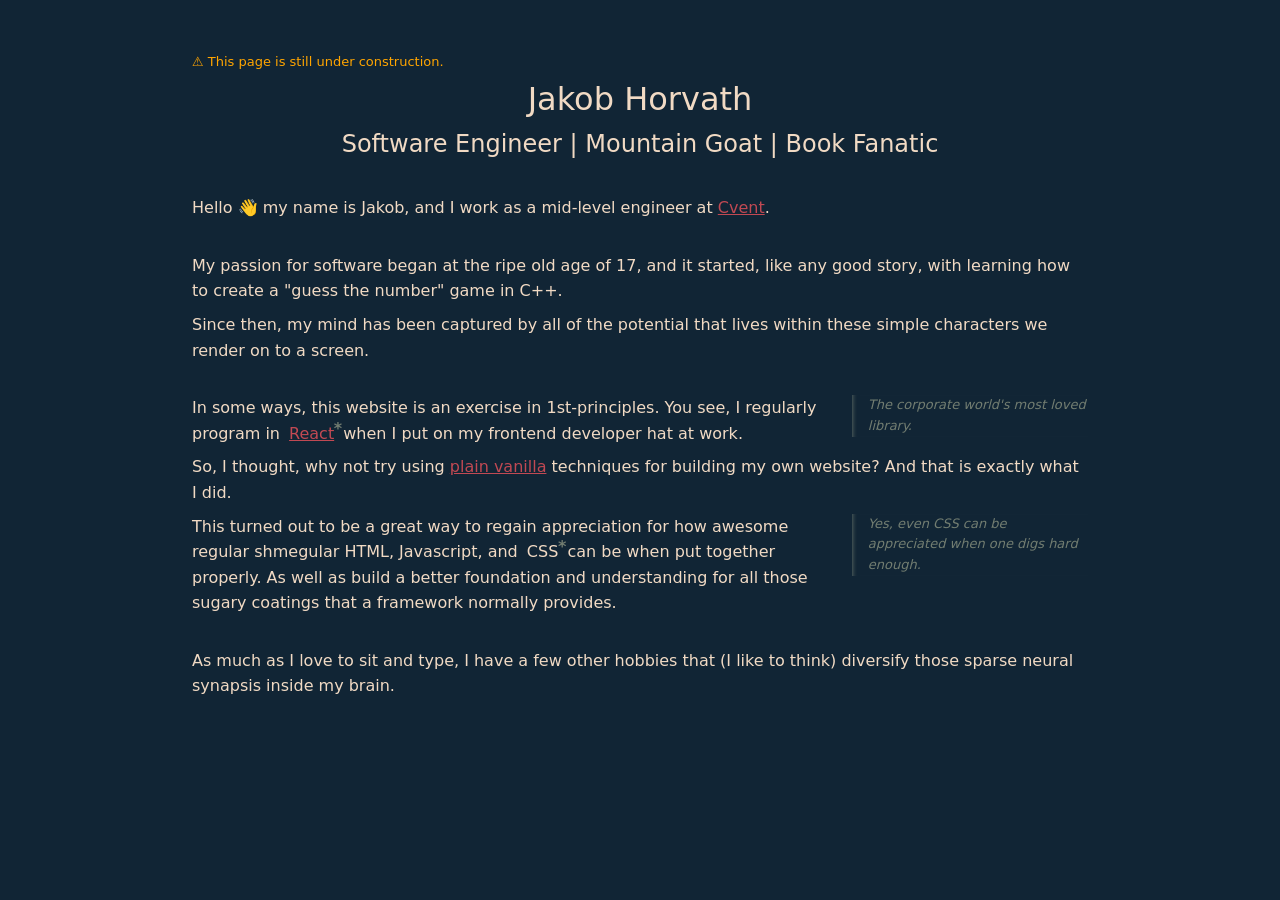
==== index.html @ 17403fbc "first commit" ====
<!DOCTYPE html> <html lang="en">
  <head>
    <link rel="stylesheet" href="index.css"/>
    <script type="module" src="index.js" defer></script>
  </head>
  <body>
    <span class="warning">
      &#9888; This page is still under construction.
    </span>

    <div class="main-content">
      <div class="title-section">
        <h1>Jakob Horvath</h1>
        <!-- TODO: Turn into nav structure. Highlight corresponding page. -->
        <h2>Software Engineer | Mountain Goat | Book Fanatic</h2>
      </div>

      <!-- TODO: Turn these into actual sections with subheadings -->
      <div class="text-section"> 
        <p>
          Hello &#128075; my name is Jakob, and I 
          work as a mid-level engineer at <a href="https://www.cvent.com">Cvent</a>.
        </p>
      </div>

      <div class="text-section">
        <p>
          My passion for software began at the ripe old age of 17,
          and it started, like any good story, with learning how to create a
          "guess the number" game in C++. 
        </p>
        <!-- TODO: Embed wasm here -->
        <p>
          Since then, my mind has been captured by all of the potential 
          that lives within these simple characters we render on to a screen.
        </p>
      </div>

      <div class="text-section">
        <x-info-section
          left="In some ways, this website is an exercise in 1st-principles. 
          You see, I regularly program in %s when I put on my frontend developer 
          hat at work."
          right="The corporate world's most loved library."
          footnote="<a href='https://react.dev/'>React</a>"
        ></x-info-section>
          
        <p>
          So, I thought, why not try using 
          <a href="https://plainvanillaweb.com/index.html">plain vanilla</a>
          techniques for building my own website? And that is exactly what
          I did.
        </p>

        <x-info-section
          left="This turned out to be a great way to regain appreciation for how
            awesome regular shmegular HTML, Javascript, and 
            %s can be when put together properly. As well as build a better 
            foundation and understanding for all those sugary coatings that 
            a framework normally provides."
          right="Yes, even CSS can be appreciated when one digs hard enough."
          footnote="CSS"
        ></x-info-section>
      </div>

      <div class="text-section">
        <p>
          As much as I love to sit and type, I have a few other hobbies that
          (I like to think) diversify those sparse neural synapsis inside my brain.
        </p>
      </div>
    </div>
  </body>
</html>
---- index.css ----
@import "./styles/reset.css";
@import "./styles/variables.css";
@import "./styles/global.css";
@import "./components/info-section/info-section.css";
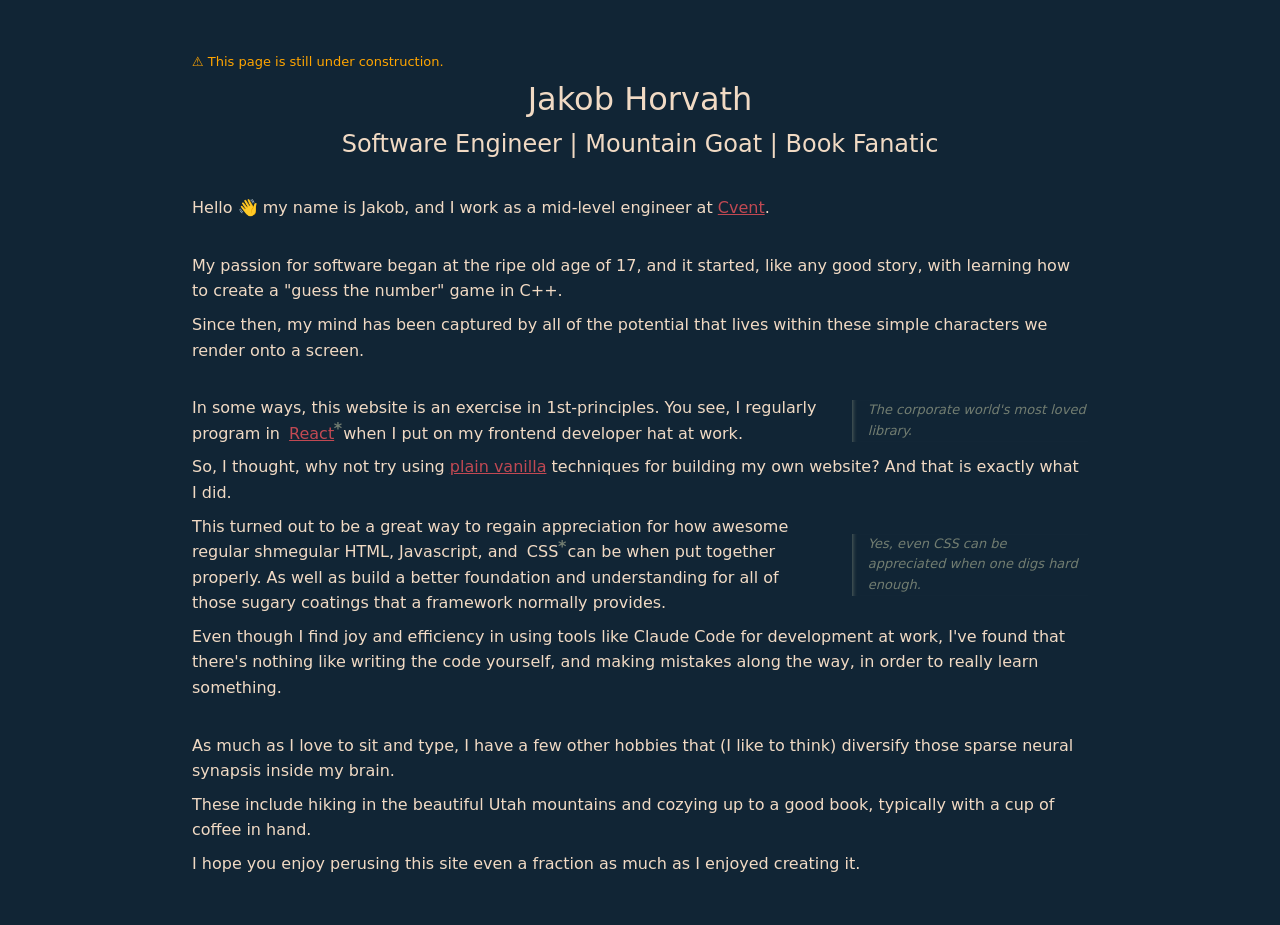
==== commit 61ec4774: "finish home page text.. for now, add pages dir" ====
--- a/index.html
+++ b/index.html
@@ -1,74 +1,99 @@
-<!DOCTYPE html> <html lang="en">
-  <head>
-    <link rel="stylesheet" href="index.css"/>
-    <script type="module" src="index.js" defer></script>
-  </head>
-  <body>
-    <span class="warning">
-      &#9888; This page is still under construction.
-    </span>
+<!DOCTYPE html> 
+<html lang="en">
+<head>
+  <title>Jakob Horvath - Software Engineer | Mountain Goat | Book Fanatic</title>
+  <meta charset="utf-8">
+  <meta name="viewport" content="width=device-width">
+  <meta name="description" content="Jakob's personal website.">
+  <!-- TODO: Add proper favicon -->
+  <link rel="icon" href="favicon.ico"/>
+  <link rel="stylesheet" href="index.css"/>
+  <link rel="canonical" href="https://jakob0x11.dev/index.html"/>
+  <script type="module" src="index.js" defer></script>
+</head>
+<body>
+  <span class="warning">
+    &#9888; This page is still under construction.
+  </span>
 
-    <div class="main-content">
-      <div class="title-section">
-        <h1>Jakob Horvath</h1>
-        <!-- TODO: Turn into nav structure. Highlight corresponding page. -->
-        <h2>Software Engineer | Mountain Goat | Book Fanatic</h2>
-      </div>
+  <div class="main-content">
+    <div class="title-section">
+      <h1>Jakob Horvath</h1>
+      <!-- TODO: Turn into nav structure. Highlight corresponding page. -->
+      <h2>Software Engineer | Mountain Goat | Book Fanatic</h2>
+    </div>
 
-      <!-- TODO: Turn these into actual sections with subheadings -->
-      <div class="text-section"> 
-        <p>
-          Hello &#128075; my name is Jakob, and I 
-          work as a mid-level engineer at <a href="https://www.cvent.com">Cvent</a>.
-        </p>
-      </div>
+    <div class="text-section"> 
+      <p>
+        Hello &#128075; my name is Jakob, and I 
+        work as a mid-level engineer at <a href="https://www.cvent.com">Cvent</a>.
+      </p>
+    </div>
 
-      <div class="text-section">
-        <p>
-          My passion for software began at the ripe old age of 17,
-          and it started, like any good story, with learning how to create a
-          "guess the number" game in C++. 
-        </p>
-        <!-- TODO: Embed wasm here -->
-        <p>
-          Since then, my mind has been captured by all of the potential 
-          that lives within these simple characters we render on to a screen.
-        </p>
-      </div>
+    <div class="text-section">
+      <p>
+        My passion for software began at the ripe old age of 17,
+        and it started, like any good story, with learning how to create a
+        "guess the number" game in C++. 
+      </p>
+      <!-- TODO: Embed wasm here -->
+      <p>
+        Since then, my mind has been captured by all of the potential 
+        that lives within these simple characters we render onto a screen.
+      </p>
+    </div>
 
-      <div class="text-section">
-        <x-info-section
-          left="In some ways, this website is an exercise in 1st-principles. 
-          You see, I regularly program in %s when I put on my frontend developer 
-          hat at work."
-          right="The corporate world's most loved library."
-          footnote="<a href='https://react.dev/'>React</a>"
-        ></x-info-section>
-          
-        <p>
-          So, I thought, why not try using 
-          <a href="https://plainvanillaweb.com/index.html">plain vanilla</a>
-          techniques for building my own website? And that is exactly what
-          I did.
-        </p>
+    <div class="text-section">
+      <x-info-section
+        left="In some ways, this website is an exercise in 1st-principles. 
+        You see, I regularly program in %s when I put on my frontend developer 
+        hat at work."
+        right="The corporate world's most loved library."
+        footnote="<a href='https://react.dev/'>React</a>"
+      ></x-info-section>
+        
+      <p>
+        So, I thought, why not try using 
+        <a href="https://plainvanillaweb.com/index.html">plain vanilla</a>
+        techniques for building my own website? And that is exactly what
+        I did.
+      </p>
 
-        <x-info-section
-          left="This turned out to be a great way to regain appreciation for how
-            awesome regular shmegular HTML, Javascript, and 
-            %s can be when put together properly. As well as build a better 
-            foundation and understanding for all those sugary coatings that 
-            a framework normally provides."
-          right="Yes, even CSS can be appreciated when one digs hard enough."
-          footnote="CSS"
-        ></x-info-section>
-      </div>
+      <x-info-section
+        left="This turned out to be a great way to regain appreciation for how
+          awesome regular shmegular HTML, Javascript, and 
+          %s can be when put together properly. As well as build a better 
+          foundation and understanding for all of those sugary coatings that 
+          a framework normally provides."
+        right="Yes, even CSS can be appreciated when one digs hard enough."
+        footnote="CSS"
+      ></x-info-section>
 
-      <div class="text-section">
-        <p>
-          As much as I love to sit and type, I have a few other hobbies that
-          (I like to think) diversify those sparse neural synapsis inside my brain.
-        </p>
-      </div>
+      <p>
+        Even though I find joy and efficiency in using tools like Claude
+        Code for development at work, I've found that there's nothing
+        like writing the code yourself, and making mistakes along the 
+        way, in order to really learn something.
+      </p>
     </div>
-  </body>
+
+    <!-- Consider just placing these in their respective pages. -->
+    <div class="text-section">
+      <p>
+        As much as I love to sit and type, I have a few other hobbies that
+        (I like to think) diversify those sparse neural synapsis inside my brain.
+      </p>
+
+      <p>
+        These include hiking in the beautiful Utah mountains and cozying up
+        to a good book, typically with a cup of coffee in hand.
+      </p>
+
+      <p>
+        I hope you enjoy perusing this site even a fraction as much as I 
+        enjoyed creating it.
+      </p>
+    </div>
+  </div>
+</body>
 </html>
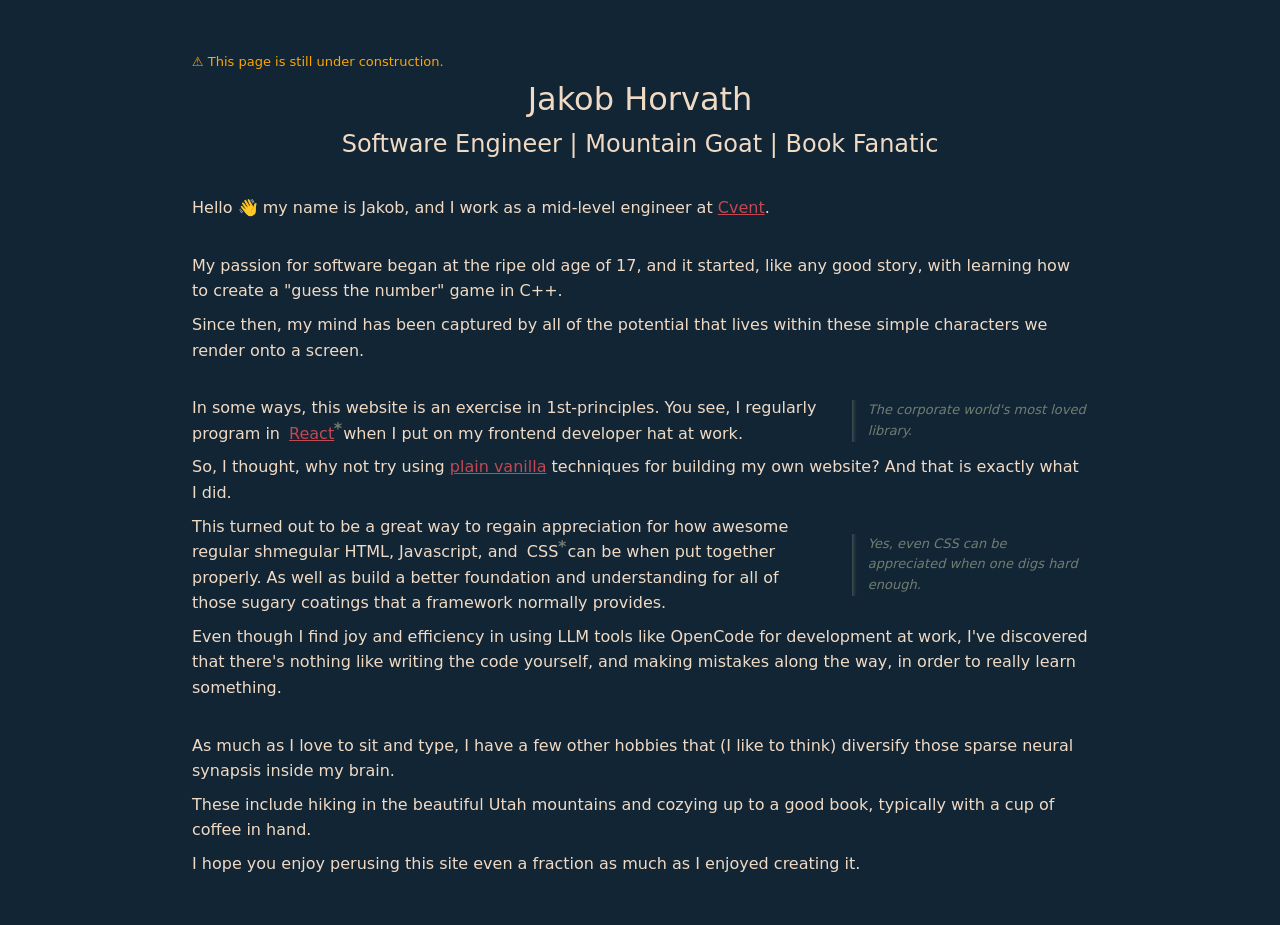
==== commit 8ebb28e0: "add timeline component & work on engineer page" ====
--- a/index.html
+++ b/index.html
@@ -70,8 +70,8 @@
       ></x-info-section>
 
       <p>
-        Even though I find joy and efficiency in using tools like Claude
-        Code for development at work, I've found that there's nothing
+        Even though I find joy and efficiency in using LLM tools like 
+        OpenCode for development at work, I've discovered that there's nothing
         like writing the code yourself, and making mistakes along the 
         way, in order to really learn something.
       </p>
--- a/index.css
+++ b/index.css
@@ -2,3 +2,4 @@
 @import "./styles/variables.css";
 @import "./styles/global.css";
 @import "./components/info-section/info-section.css";
+@import "./components/timeline/timeline-section.css";
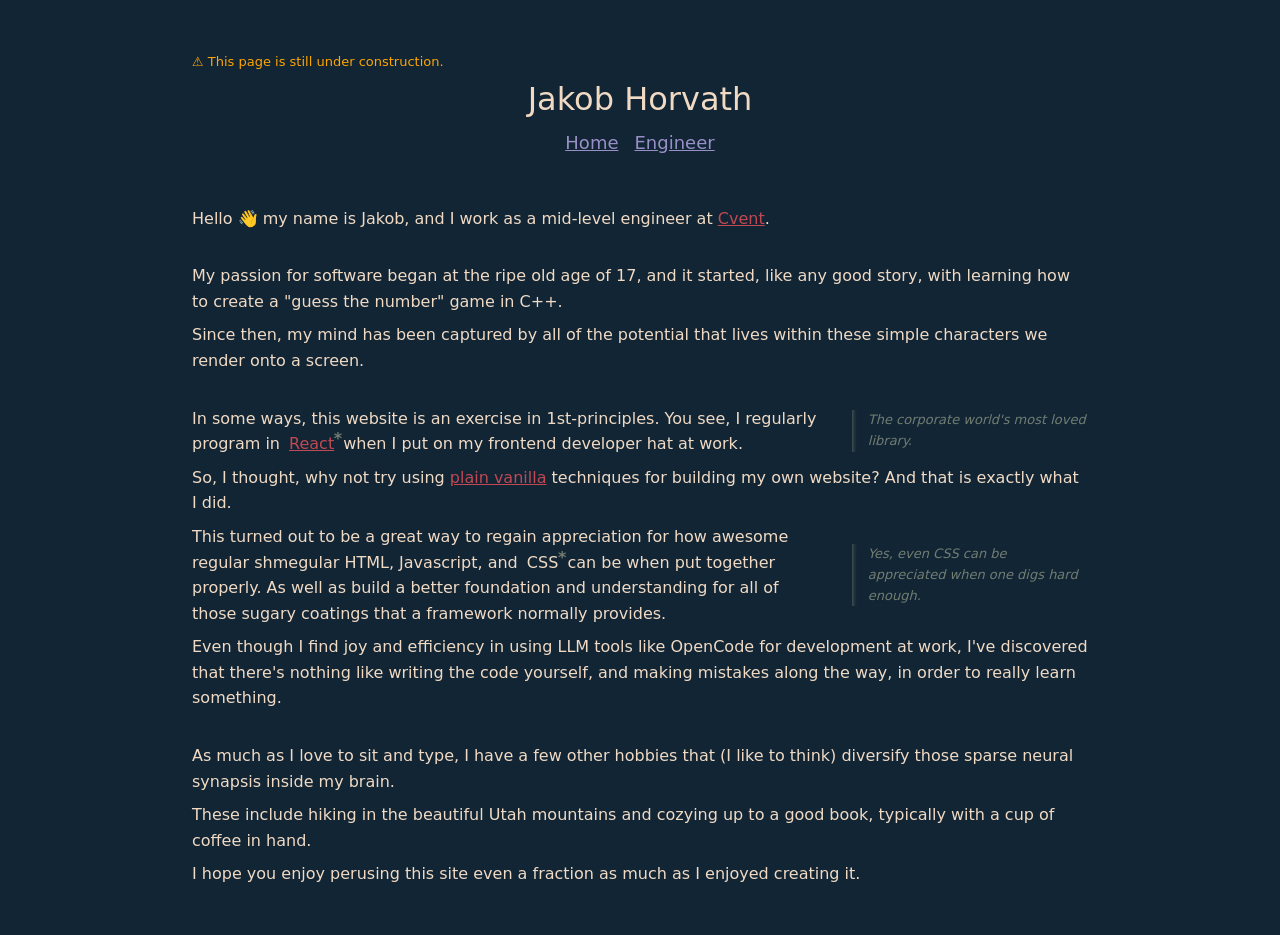
==== commit 929b48a4: "add nav" ====
--- a/index.html
+++ b/index.html
@@ -16,84 +16,91 @@
     &#9888; This page is still under construction.
   </span>
 
-  <div class="main-content">
+  <header>
     <div class="title-section">
       <h1>Jakob Horvath</h1>
-      <!-- TODO: Turn into nav structure. Highlight corresponding page. -->
-      <h2>Software Engineer | Mountain Goat | Book Fanatic</h2>
     </div>
+    <nav id="nav-menu">
+      <ol>
+        <li><a href="#" aria-current="page">Home</a></li>
+        <li><a href="pages/engineer.html">Engineer</a></li>
+      </ol>
+    </nav>
+  </header>
+  <main>
+    <div class="main-content">
+      <div class="text-section"> 
+        <p>
+          Hello &#128075; my name is Jakob, and I 
+          work as a mid-level engineer at <a href="https://www.cvent.com">Cvent</a>.
+        </p>
+      </div>
 
-    <div class="text-section"> 
-      <p>
-        Hello &#128075; my name is Jakob, and I 
-        work as a mid-level engineer at <a href="https://www.cvent.com">Cvent</a>.
-      </p>
+      <div class="text-section">
+        <p>
+          My passion for software began at the ripe old age of 17,
+          and it started, like any good story, with learning how to create a
+          "guess the number" game in C++. 
+        </p>
+        <!-- TODO: Embed wasm here -->
+        <p>
+          Since then, my mind has been captured by all of the potential 
+          that lives within these simple characters we render onto a screen.
+        </p>
+      </div>
+
+      <div class="text-section">
+        <x-info-section
+          left="In some ways, this website is an exercise in 1st-principles. 
+          You see, I regularly program in %s when I put on my frontend developer 
+          hat at work."
+          right="The corporate world's most loved library."
+          footnote="<a href='https://react.dev/'>React</a>"
+        ></x-info-section>
+          
+        <p>
+          So, I thought, why not try using 
+          <a href="https://plainvanillaweb.com/index.html">plain vanilla</a>
+          techniques for building my own website? And that is exactly what
+          I did.
+        </p>
+
+        <x-info-section
+          left="This turned out to be a great way to regain appreciation for how
+            awesome regular shmegular HTML, Javascript, and 
+            %s can be when put together properly. As well as build a better 
+            foundation and understanding for all of those sugary coatings that 
+            a framework normally provides."
+          right="Yes, even CSS can be appreciated when one digs hard enough."
+          footnote="CSS"
+        ></x-info-section>
+
+        <p>
+          Even though I find joy and efficiency in using LLM tools like 
+          OpenCode for development at work, I've discovered that there's nothing
+          like writing the code yourself, and making mistakes along the 
+          way, in order to really learn something.
+        </p>
+      </div>
+
+      <!-- Consider just placing these in their respective pages. -->
+      <div class="text-section">
+        <p>
+          As much as I love to sit and type, I have a few other hobbies that
+          (I like to think) diversify those sparse neural synapsis inside my brain.
+        </p>
+
+        <p>
+          These include hiking in the beautiful Utah mountains and cozying up
+          to a good book, typically with a cup of coffee in hand.
+        </p>
+
+        <p>
+          I hope you enjoy perusing this site even a fraction as much as I 
+          enjoyed creating it.
+        </p>
+      </div>
     </div>
-
-    <div class="text-section">
-      <p>
-        My passion for software began at the ripe old age of 17,
-        and it started, like any good story, with learning how to create a
-        "guess the number" game in C++. 
-      </p>
-      <!-- TODO: Embed wasm here -->
-      <p>
-        Since then, my mind has been captured by all of the potential 
-        that lives within these simple characters we render onto a screen.
-      </p>
-    </div>
-
-    <div class="text-section">
-      <x-info-section
-        left="In some ways, this website is an exercise in 1st-principles. 
-        You see, I regularly program in %s when I put on my frontend developer 
-        hat at work."
-        right="The corporate world's most loved library."
-        footnote="<a href='https://react.dev/'>React</a>"
-      ></x-info-section>
-        
-      <p>
-        So, I thought, why not try using 
-        <a href="https://plainvanillaweb.com/index.html">plain vanilla</a>
-        techniques for building my own website? And that is exactly what
-        I did.
-      </p>
-
-      <x-info-section
-        left="This turned out to be a great way to regain appreciation for how
-          awesome regular shmegular HTML, Javascript, and 
-          %s can be when put together properly. As well as build a better 
-          foundation and understanding for all of those sugary coatings that 
-          a framework normally provides."
-        right="Yes, even CSS can be appreciated when one digs hard enough."
-        footnote="CSS"
-      ></x-info-section>
-
-      <p>
-        Even though I find joy and efficiency in using LLM tools like 
-        OpenCode for development at work, I've discovered that there's nothing
-        like writing the code yourself, and making mistakes along the 
-        way, in order to really learn something.
-      </p>
-    </div>
-
-    <!-- Consider just placing these in their respective pages. -->
-    <div class="text-section">
-      <p>
-        As much as I love to sit and type, I have a few other hobbies that
-        (I like to think) diversify those sparse neural synapsis inside my brain.
-      </p>
-
-      <p>
-        These include hiking in the beautiful Utah mountains and cozying up
-        to a good book, typically with a cup of coffee in hand.
-      </p>
-
-      <p>
-        I hope you enjoy perusing this site even a fraction as much as I 
-        enjoyed creating it.
-      </p>
-    </div>
-  </div>
+  </main>
 </body>
 </html>
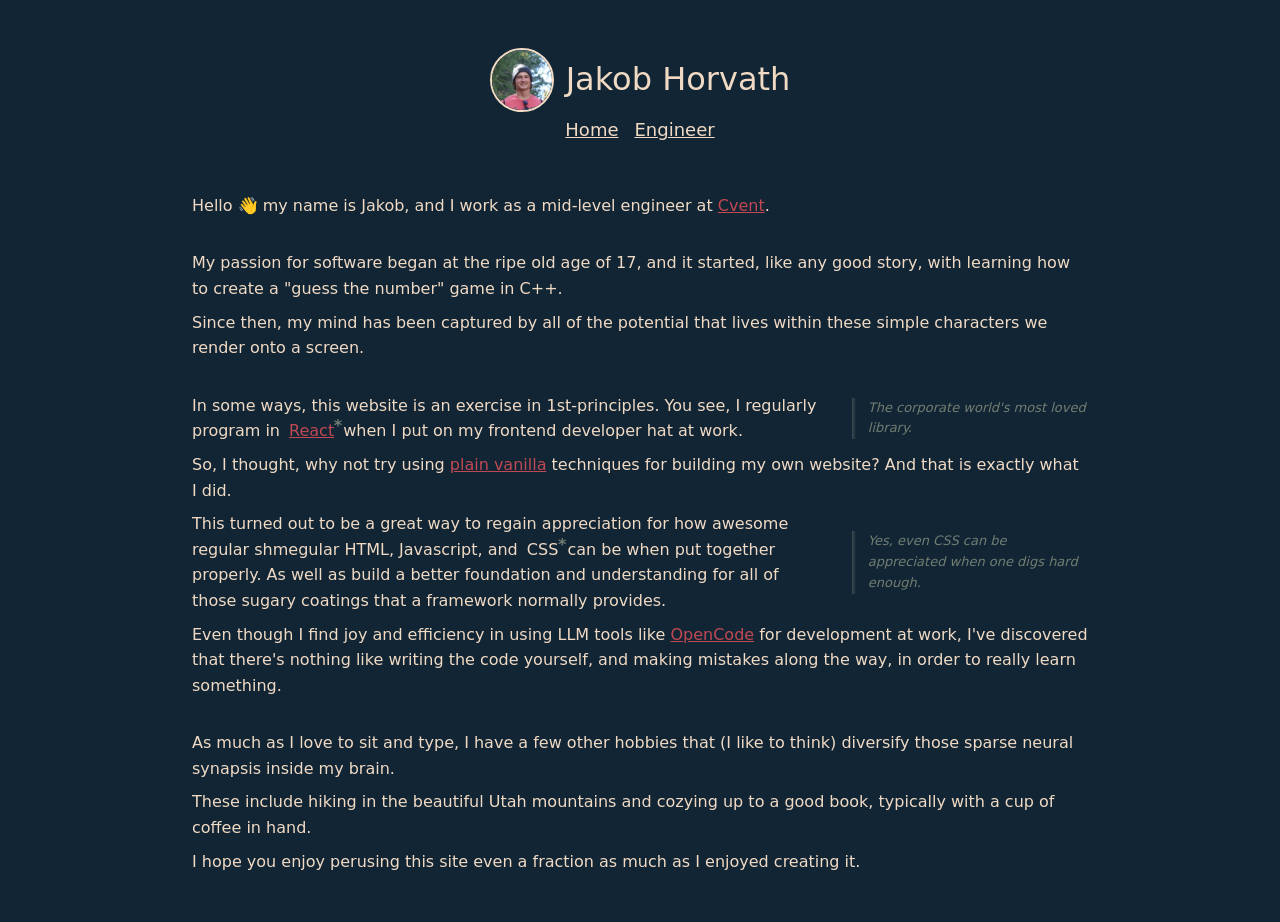
==== commit f8f524dd: "add profile img & minor content tweaks" ====
--- a/index.html
+++ b/index.html
@@ -1,7 +1,7 @@
 <!DOCTYPE html> 
 <html lang="en">
 <head>
-  <title>Jakob Horvath - Software Engineer | Mountain Goat | Book Fanatic</title>
+  <title>Jakob Horvath</title>
   <meta charset="utf-8">
   <meta name="viewport" content="width=device-width">
   <meta name="description" content="Jakob's personal website.">
@@ -12,12 +12,17 @@
   <script type="module" src="index.js" defer></script>
 </head>
 <body>
-  <span class="warning">
+  <!-- <span class="warning">
     &#9888; This page is still under construction.
-  </span>
+  </span> -->
 
   <header>
     <div class="title-section">
+      <img 
+        class="profile-image" 
+        src="assets/IMG_7747.CR2.small-square.jpg"
+        alt="Myself, posing for the camera during a hike"
+      />
       <h1>Jakob Horvath</h1>
     </div>
     <nav id="nav-menu">
@@ -29,7 +34,7 @@
   </header>
   <main>
     <div class="main-content">
-      <div class="text-section"> 
+      <div class="text-section">
         <p>
           Hello &#128075; my name is Jakob, and I 
           work as a mid-level engineer at <a href="https://www.cvent.com">Cvent</a>.
@@ -77,9 +82,9 @@
 
         <p>
           Even though I find joy and efficiency in using LLM tools like 
-          OpenCode for development at work, I've discovered that there's nothing
-          like writing the code yourself, and making mistakes along the 
-          way, in order to really learn something.
+          <a href="https://opencode.ai/">OpenCode</a> for development at work, 
+          I've discovered that there's nothing like writing the code yourself, 
+          and making mistakes along the way, in order to really learn something.
         </p>
       </div>
 
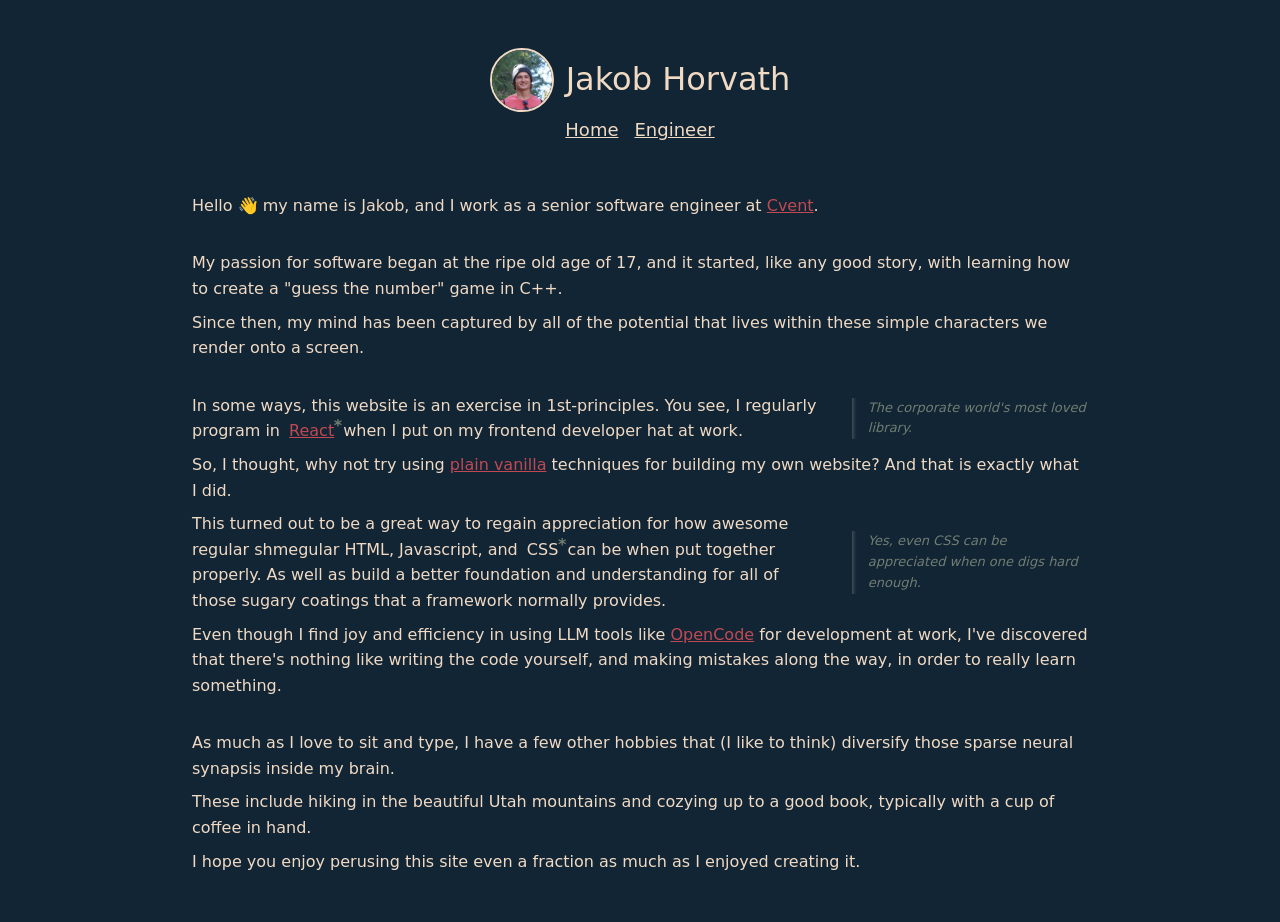
==== commit 32ad022d: "add favicon, engineer content update" ====
--- a/index.html
+++ b/index.html
@@ -5,8 +5,15 @@
   <meta charset="utf-8">
   <meta name="viewport" content="width=device-width">
   <meta name="description" content="Jakob's personal website.">
-  <!-- TODO: Add proper favicon -->
-  <link rel="icon" href="favicon.ico"/>
+  
+  <link rel="icon" type="image/png" sizes="96x96" href="/assets/faicon/favicon-96x96.png">
+  <link rel="icon" href="/assets/favicon/favicon.svg" type="image/svg+xml" sizes="any">
+  <link rel="icon" href="/assets/favicon/favicon.ico">
+  <link rel="apple-touch-icon" href="/assets/favicon/apple-touch-icon.png">
+  <link rel="manifest" href="/assets/favicon/site.webmanifest">
+  <meta name="theme-color" content="#ffffff" media="(prefers-color-scheme: light)">
+  <meta name="theme-color" content="#0f172a" media="(prefers-color-scheme: dark)">
+  
   <link rel="stylesheet" href="index.css"/>
   <link rel="canonical" href="https://jakob0x11.dev/index.html"/>
   <script type="module" src="index.js" defer></script>
@@ -37,7 +44,7 @@
       <div class="text-section">
         <p>
           Hello &#128075; my name is Jakob, and I 
-          work as a mid-level engineer at <a href="https://www.cvent.com">Cvent</a>.
+          work as a senior software engineer at <a href="https://www.cvent.com">Cvent</a>.
         </p>
       </div>
 
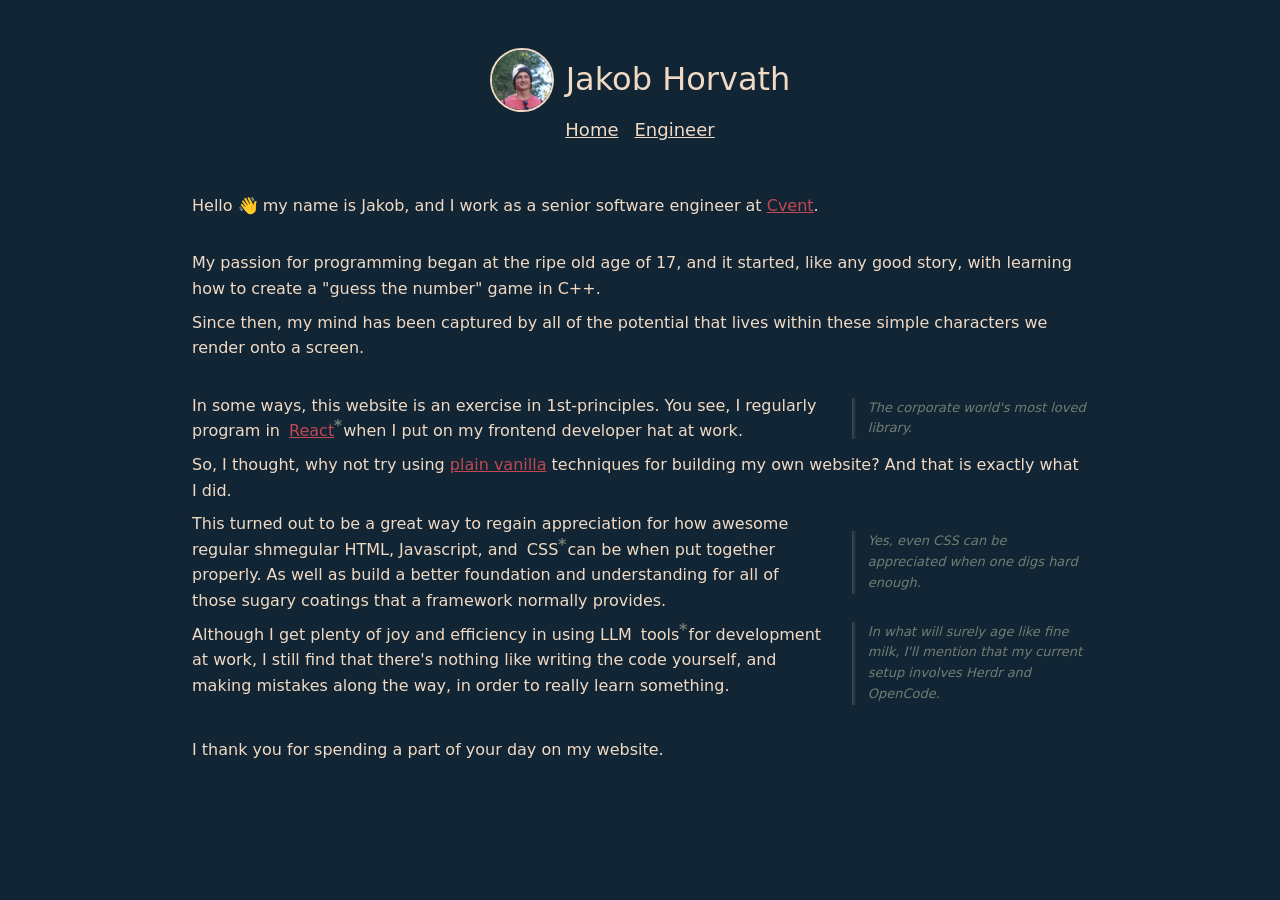
==== commit 39ae0eee: "update text content" ====
--- a/index.html
+++ b/index.html
@@ -19,10 +19,6 @@
   <script type="module" src="index.js" defer></script>
 </head>
 <body>
-  <!-- <span class="warning">
-    &#9888; This page is still under construction.
-  </span> -->
-
   <header>
     <div class="title-section">
       <img 
@@ -50,11 +46,10 @@
 
       <div class="text-section">
         <p>
-          My passion for software began at the ripe old age of 17,
+          My passion for programming began at the ripe old age of 17,
           and it started, like any good story, with learning how to create a
           "guess the number" game in C++. 
         </p>
-        <!-- TODO: Embed wasm here -->
         <p>
           Since then, my mind has been captured by all of the potential 
           that lives within these simple characters we render onto a screen.
@@ -86,30 +81,21 @@
           right="Yes, even CSS can be appreciated when one digs hard enough."
           footnote="CSS"
         ></x-info-section>
-
-        <p>
-          Even though I find joy and efficiency in using LLM tools like 
-          <a href="https://opencode.ai/">OpenCode</a> for development at work, 
-          I've discovered that there's nothing like writing the code yourself, 
-          and making mistakes along the way, in order to really learn something.
-        </p>
+        
+        <x-info-section
+          left="Although I get plenty of joy and efficiency in using LLM %s for 
+            development at work, 
+            I still find that there's nothing like writing the code yourself, 
+            and making mistakes along the way, in order to really learn something."
+          right="In what will surely age like fine milk, I'll mention that my current
+            setup involves Herdr and OpenCode."
+          footnote="tools"
+          ></x-info-section>
       </div>
 
-      <!-- Consider just placing these in their respective pages. -->
       <div class="text-section">
         <p>
-          As much as I love to sit and type, I have a few other hobbies that
-          (I like to think) diversify those sparse neural synapsis inside my brain.
-        </p>
-
-        <p>
-          These include hiking in the beautiful Utah mountains and cozying up
-          to a good book, typically with a cup of coffee in hand.
-        </p>
-
-        <p>
-          I hope you enjoy perusing this site even a fraction as much as I 
-          enjoyed creating it.
+          I thank you for spending a part of your day on my website.
         </p>
       </div>
     </div>
